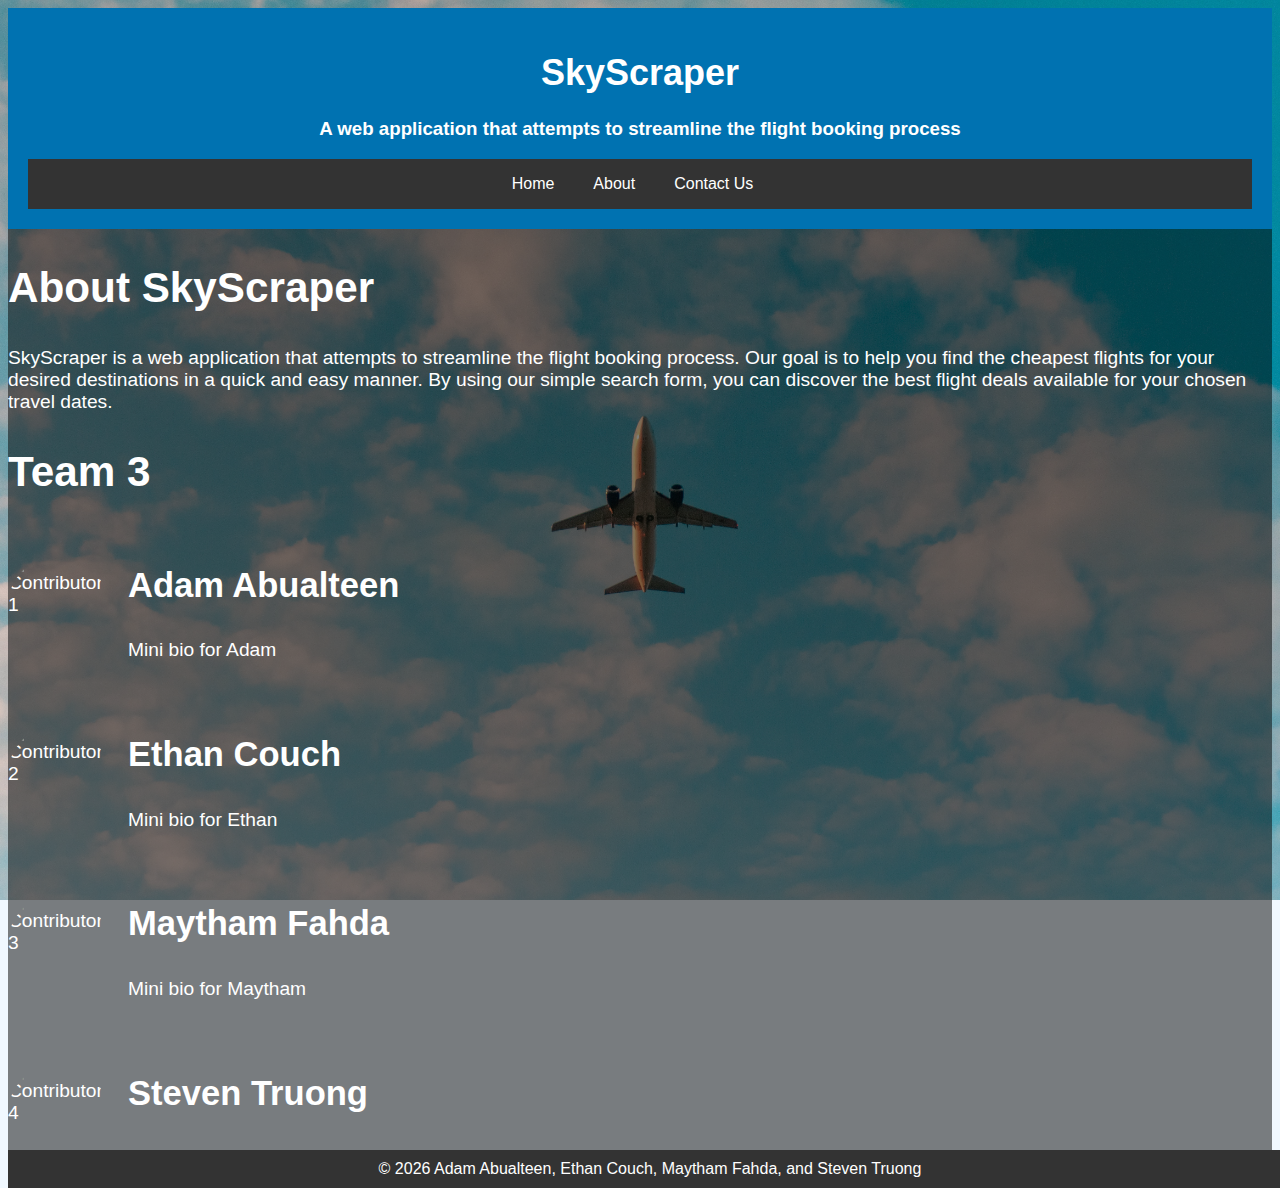
==== about.html @ 6326b6cc "Added a whole bunch of stuff I cant even list them all ong" ====
<!DOCTYPE html>
<html lang="en">
<head>
    <meta charset="UTF-8">
    <meta name="viewport" content="width=device-width, initial-scale=1.0">
    <link rel="stylesheet" href="styles.css">
    <script defer src="scripts.js"></script>
    <title>SkyScraper | About</title>
</head>
<body>
    <div class="color-overlay"></div>
    <header>
        <h1>SkyScraper</h1>
        <h3>A web application that attempts to streamline the flight booking process</h3>
        <nav>
            <ul>
                <li><a href="index.html">Home</a></li>
                <li><a href="about.html">About</a></li>
                <li><a href="contact.html">Contact Us</a></li>
            </ul>
        </nav>
    </header>
    <main class="about-main">
        <section>
            <h2>About SkyScraper</h2>
            <p>
                SkyScraper is a web application that attempts to streamline the flight booking process.
                Our goal is to help you find the cheapest flights for your desired destinations in a quick and easy manner.
                By using our simple search form, you can discover the best flight deals available for your chosen travel dates.
            </p>
        </section>
        <section>
            <h2>Team 3</h2>
            <div class="contributor">
                <img src="contributor1.jpg" alt="Contributor 1" />
                <div>
                    <h3>Adam Abualteen</h3>
                    <p>Mini bio for Adam</p>
                </div>
            </div>
            <div class="contributor">
                <img src="contributor2.jpg" alt="Contributor 2" />
                <div>
                    <h3>Ethan Couch</h3>
                    <p>Mini bio for Ethan</p>
                </div>
            </div>
            <div class="contributor">
                <img src="contributor3.jpg" alt="Contributor 3" />
                <div>
                    <h3>Maytham Fahda</h3>
                    <p>Mini bio for Maytham</p>
                </div>
            </div>
            <div class="contributor">
                <img src="contributor4.jpg" alt="Contributor 4" />
                <div>
                    <h3>Steven Truong</h3>
                    <p>Mini bio for Steven</p>
                </div>
            </div>
        </section>
    </main>
    <footer>
        <p>&copy; <span id="currentYear"></span> Adam Abualteen, Ethan Couch, Maytham Fahda, and Steven Truong</p>
    </footer>
</body>
</html>
---- styles.css ----
html {
    height: 100%;
}

body {
    font-family: Arial, sans-serif;
    background-color: #f0f8ff;
    background-image: url('plane.jpg');
    background-size: cover;
    background-position: center;
    background-attachment: fixed;
    position: relative;
    min-height: 100%;
    color: white;
}

.color-overlay {
    background-color: rgba(0, 0, 0, 0.5);
    position: absolute;
    top: 0;
    left: 0;
    width: 100%;
    height: 100%;
    z-index: -1;
}

header {
    background-color: #0072b1;
    padding: 20px;
    text-align: center;
}

header h1 {
    color: white;
    font-size: 36px;
}

header h3 {
    color: white;
}

form {
    display: flex;
    flex-direction: column;
    align-items: center;
    margin-top: 30px;
}

label, input {
    margin-bottom: 10px;
}

button {
    background-color: #0072b1;
    color: white;
    padding: 10px 20px;
    border: none;
    cursor: pointer;
}

button:hover {
    background-color: #005b8e;
}

#result {
    margin-top: 20px;
    text-align: center;
}

.g-recaptcha {
    margin-bottom: 15px;
}

nav {
    background-color: #333;
    padding: 10px;
    text-align: center; 
}

nav ul {
    list-style-type: none;
    margin: 0;
    padding: 0;
    display: inline-flex; 
}

nav li {
    margin-right: 15px;
    display: inline-block; 
}

nav a {
    color: white;
    text-decoration: none;
    padding: 6px 12px;
    display: inline-block;
}

nav a:hover {
    background-color: #555;
    color: white;
}

.about-main {
    font-size: 1.2em;
}

.about-main h2 {
    font-size: 2.2em;
}

.about-main h3 {
    font-size: 1.8em;
}

.contributor {
    display: flex;
    align-items: center;
    margin-bottom: 20px;
}

.contributor img {
    width: 100px;
    height: 100px;
    object-fit: cover;
    margin-right: 20px;
    border-radius: 50%;
}

footer {
    background-color: #333;
    color: white;
    padding: 10px;
    text-align: center;
    position: absolute;
    bottom: 0;
    width: 100%;
}

footer p {
    margin: 0;
}
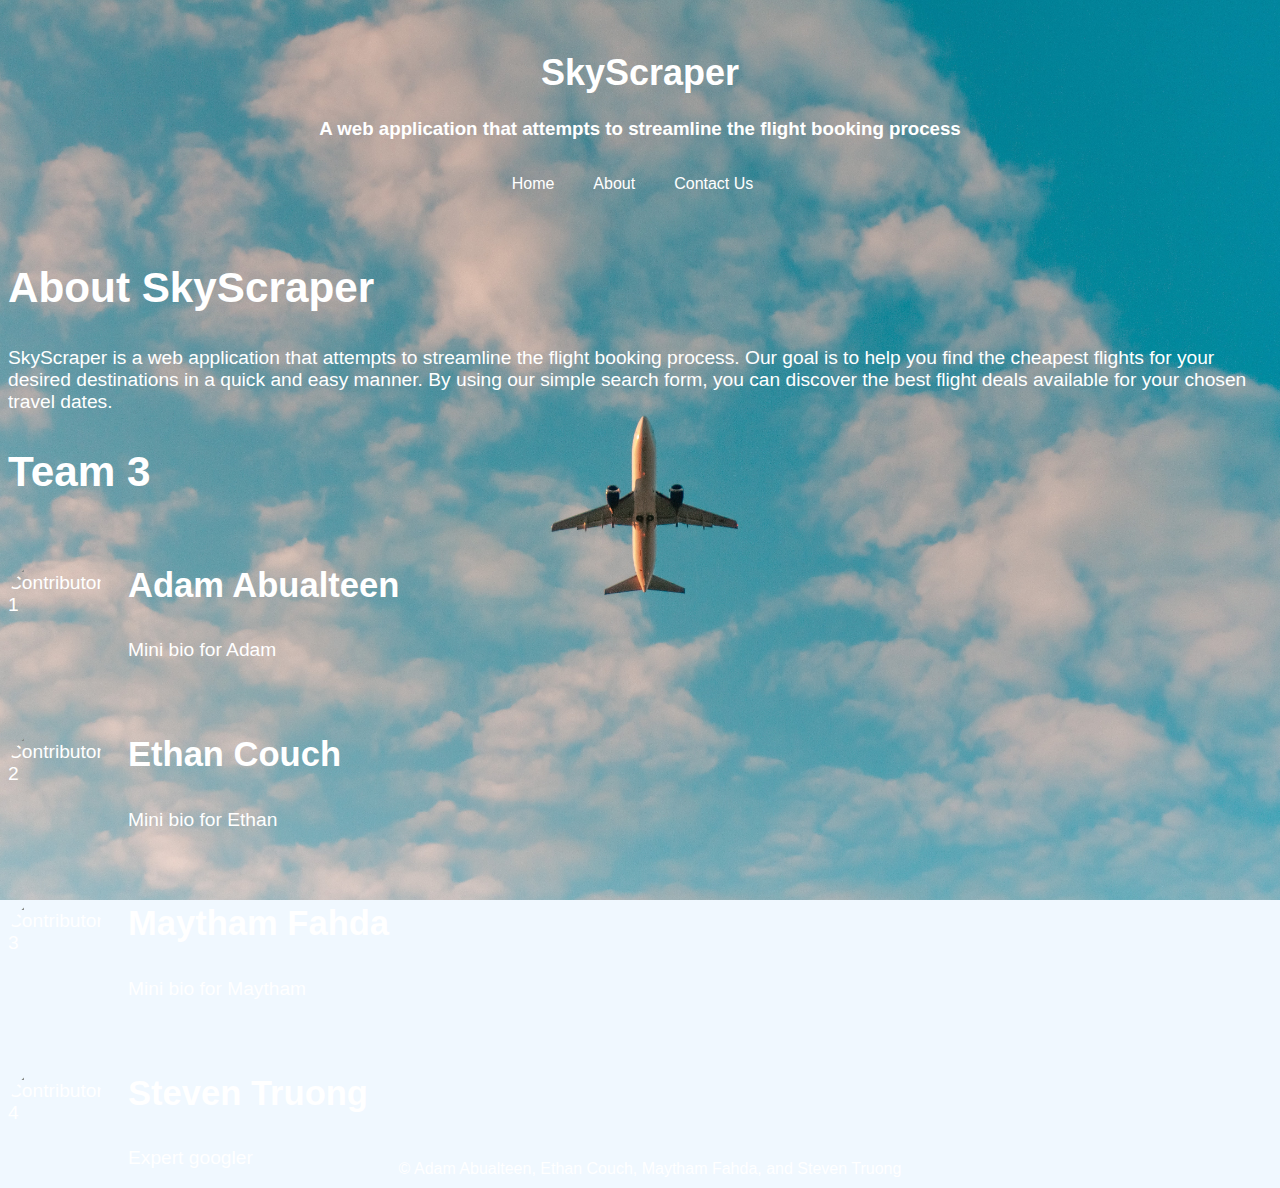
==== commit 72bd10de: "Added google flights link feature" ====
--- a/about.html
+++ b/about.html
@@ -1,5 +1,6 @@
 <!DOCTYPE html>
 <html lang="en">
+    
 <head>
     <meta charset="UTF-8">
     <meta name="viewport" content="width=device-width, initial-scale=1.0">
@@ -7,18 +8,18 @@
     <script defer src="scripts.js"></script>
     <title>SkyScraper | About</title>
 </head>
+
 <body>
-    <div class="color-overlay"></div>
     <header>
         <h1>SkyScraper</h1>
         <h3>A web application that attempts to streamline the flight booking process</h3>
-        <nav>
-            <ul>
-                <li><a href="index.html">Home</a></li>
-                <li><a href="about.html">About</a></li>
-                <li><a href="contact.html">Contact Us</a></li>
-            </ul>
-        </nav>
+            <nav>
+                <ul>
+                    <li><a href="index.html">Home</a></li>
+                    <li><a href="about.html">About</a></li>
+                    <li><a href="contact.html">Contact Us</a></li>
+                </ul>
+            </nav>
     </header>
     <main class="about-main">
         <section>
@@ -56,7 +57,7 @@
                 <img src="contributor4.jpg" alt="Contributor 4" />
                 <div>
                     <h3>Steven Truong</h3>
-                    <p>Mini bio for Steven</p>
+                    <p>Expert googler</p>
                 </div>
             </div>
         </section>
--- a/styles.css
+++ b/styles.css
@@ -1,142 +1,146 @@
 html {
-    height: 100%;
+  height: 100%;
 }
 
 body {
-    font-family: Arial, sans-serif;
-    background-color: #f0f8ff;
-    background-image: url('plane.jpg');
-    background-size: cover;
-    background-position: center;
-    background-attachment: fixed;
-    position: relative;
-    min-height: 100%;
-    color: white;
+  font-family: Arial, sans-serif;
+  background-color: #f0f8ff;
+  background-image: url("plane.jpg");
+  background-size: cover;
+  background-position: center;
+  background-attachment: fixed;
+  position: relative;
+  min-height: 100%;
+  color: white;
 }
 
 .color-overlay {
-    background-color: rgba(0, 0, 0, 0.5);
-    position: absolute;
-    top: 0;
-    left: 0;
-    width: 100%;
-    height: 100%;
-    z-index: -1;
+  background-color: rgba(0, 0, 0, 0.5);
+  position: absolute;
+  top: 0;
+  left: 0;
+  width: 100%;
+  height: 100%;
+  z-index: -1;
 }
 
 header {
-    background-color: #0072b1;
-    padding: 20px;
-    text-align: center;
+  background-color: transparent;
+  background: none;
+  padding: 20px;
+  text-align: center;
 }
 
 header h1 {
-    color: white;
-    font-size: 36px;
+  color: white;
+  font-size: 36px;
 }
 
 header h3 {
-    color: white;
+  color: white;
 }
 
 form {
-    display: flex;
-    flex-direction: column;
-    align-items: center;
-    margin-top: 30px;
+  display: flex;
+  flex-direction: column;
+  align-items: center;
+  margin-top: 30px;
 }
 
-label, input {
-    margin-bottom: 10px;
+label,
+input {
+  margin-bottom: 10px;
 }
 
 button {
-    background-color: #0072b1;
-    color: white;
-    padding: 10px 20px;
-    border: none;
-    cursor: pointer;
+  background-color: #0072b1;
+  color: white;
+  padding: 10px 20px;
+  border: none;
+  cursor: pointer;
 }
 
 button:hover {
-    background-color: #005b8e;
+  background-color: #005b8e;
 }
 
 #result {
-    margin-top: 20px;
-    text-align: center;
+  margin-top: 20px;
+  text-align: center;
 }
 
 .g-recaptcha {
-    margin-bottom: 15px;
+  margin-bottom: 15px;
+  opacity: 0.7;
 }
 
 nav {
-    background-color: #333;
-    padding: 10px;
-    text-align: center; 
+  background-color: transparent;
+  padding: 10px;
+  text-align: center;
 }
 
 nav ul {
-    list-style-type: none;
-    margin: 0;
-    padding: 0;
-    display: inline-flex; 
+  list-style-type: none;
+  margin: 0;
+  padding: 0;
+  display: inline-flex;
 }
 
 nav li {
-    margin-right: 15px;
-    display: inline-block; 
+  margin-right: 15px;
+  display: inline-block;
 }
 
 nav a {
-    color: white;
-    text-decoration: none;
-    padding: 6px 12px;
-    display: inline-block;
+  color: white;
+  text-decoration: none;
+  padding: 6px 12px;
+  display: inline-block;
 }
 
 nav a:hover {
-    background-color: #555;
-    color: white;
+  background-color: #555;
+  color: white;
 }
 
 .about-main {
-    font-size: 1.2em;
+  font-size: 1.2em;
 }
 
 .about-main h2 {
-    font-size: 2.2em;
+  font-size: 2.2em;
 }
 
 .about-main h3 {
-    font-size: 1.8em;
+  font-size: 1.8em;
 }
 
 .contributor {
-    display: flex;
-    align-items: center;
-    margin-bottom: 20px;
+  display: flex;
+  align-items: center;
+  margin-bottom: 20px;
 }
 
 .contributor img {
-    width: 100px;
-    height: 100px;
-    object-fit: cover;
-    margin-right: 20px;
-    border-radius: 50%;
+  width: 100px;
+  height: 100px;
+  object-fit: cover;
+  margin-right: 20px;
+  border-radius: 50%;
 }
 
 footer {
-    background-color: #333;
-    color: white;
-    padding: 10px;
-    text-align: center;
-    position: absolute;
-    bottom: 0;
-    width: 100%;
+  background-color: transparent;
+  color: white;
+  padding: 10px;
+  text-align: center;
+  position: absolute;
+  bottom: 0;
+  width: 100%;
 }
 
 footer p {
-    margin: 0;
-}+  margin: 0;
+  background-color: transparent;
+}
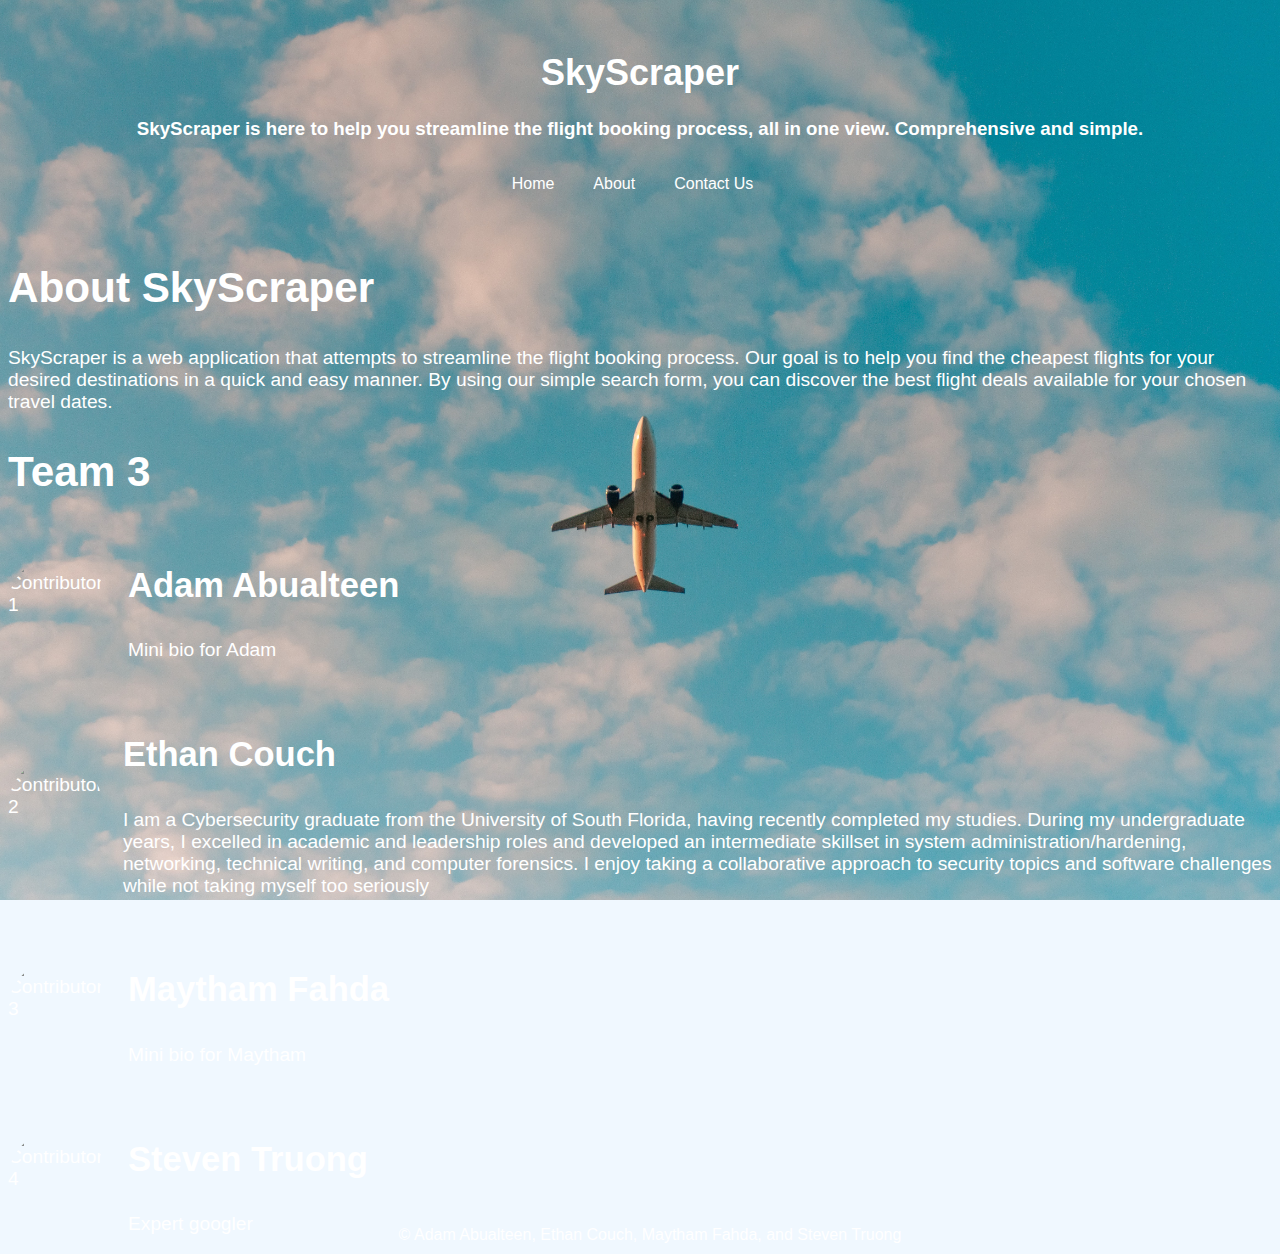
==== commit 2f2ad053: "Syntactical Changes" ====
--- a/about.html
+++ b/about.html
@@ -12,7 +12,7 @@
 <body>
     <header>
         <h1>SkyScraper</h1>
-        <h3>A web application that attempts to streamline the flight booking process</h3>
+        <h3>SkyScraper is here to help you streamline the flight booking process, all in one view. Comprehensive and simple.</h3>
             <nav>
                 <ul>
                     <li><a href="index.html">Home</a></li>
@@ -43,7 +43,7 @@
                 <img src="contributor2.jpg" alt="Contributor 2" />
                 <div>
                     <h3>Ethan Couch</h3>
-                    <p>Mini bio for Ethan</p>
+                    <p>I am a Cybersecurity graduate from the University of South Florida, having recently completed my studies. During my undergraduate years, I excelled in academic and leadership roles and developed an intermediate skillset in system administration/hardening, networking, technical writing, and computer forensics. I enjoy taking a collaborative approach to security topics and software challenges while not taking myself too seriously</p>
                 </div>
             </div>
             <div class="contributor">
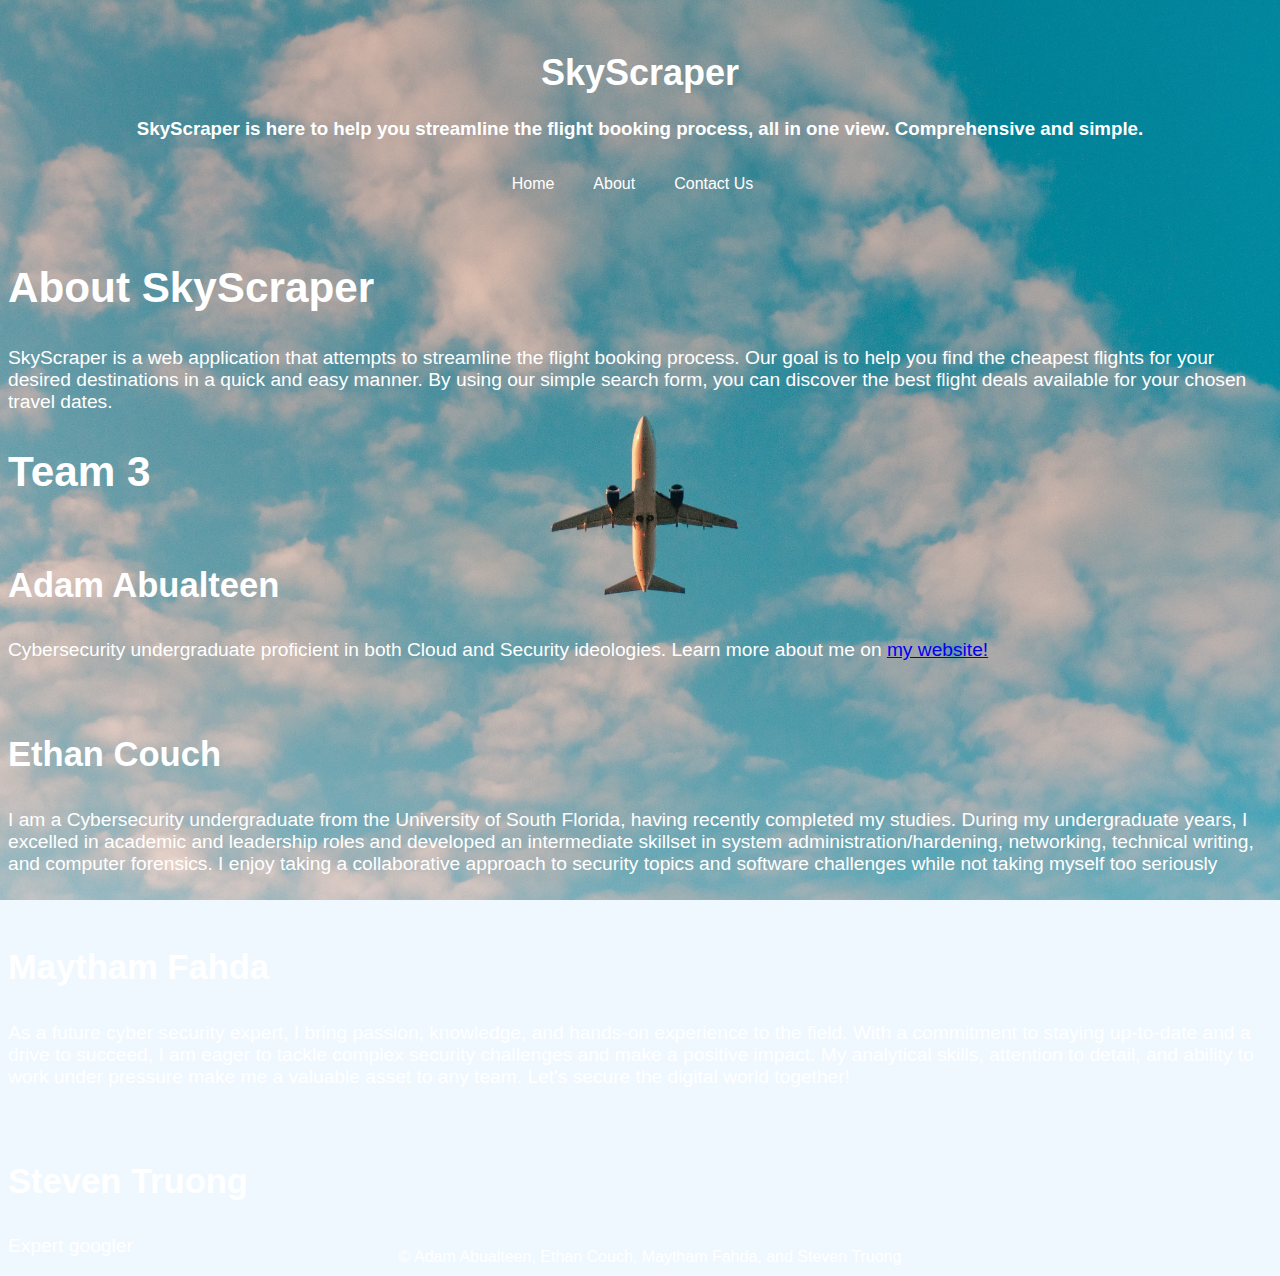
==== commit 54683baf: "Added minibios" ====
--- a/about.html
+++ b/about.html
@@ -33,28 +33,24 @@
         <section>
             <h2>Team 3</h2>
             <div class="contributor">
-                <img src="contributor1.jpg" alt="Contributor 1" />
                 <div>
                     <h3>Adam Abualteen</h3>
-                    <p>Mini bio for Adam</p>
+                    <p>Cybersecurity undergraduate proficient in both Cloud and Security ideologies. Learn more about me on <a href="http://appletini.dev/">my website!</a></p>
                 </div>
             </div>
             <div class="contributor">
-                <img src="contributor2.jpg" alt="Contributor 2" />
                 <div>
                     <h3>Ethan Couch</h3>
-                    <p>I am a Cybersecurity graduate from the University of South Florida, having recently completed my studies. During my undergraduate years, I excelled in academic and leadership roles and developed an intermediate skillset in system administration/hardening, networking, technical writing, and computer forensics. I enjoy taking a collaborative approach to security topics and software challenges while not taking myself too seriously</p>
+                    <p>I am a Cybersecurity undergraduate from the University of South Florida, having recently completed my studies. During my undergraduate years, I excelled in academic and leadership roles and developed an intermediate skillset in system administration/hardening, networking, technical writing, and computer forensics. I enjoy taking a collaborative approach to security topics and software challenges while not taking myself too seriously</p>
                 </div>
             </div>
             <div class="contributor">
-                <img src="contributor3.jpg" alt="Contributor 3" />
                 <div>
                     <h3>Maytham Fahda</h3>
-                    <p>Mini bio for Maytham</p>
+                    <p>As a future cyber security expert, I bring passion, knowledge, and hands-on experience to the field. With a commitment to staying up-to-date and a drive to succeed, I am eager to tackle complex security challenges and make a positive impact. My analytical skills, attention to detail, and ability to work under pressure make me a valuable asset to any team. Let's secure the digital world together!</p>
                 </div>
             </div>
             <div class="contributor">
-                <img src="contributor4.jpg" alt="Contributor 4" />
                 <div>
                     <h3>Steven Truong</h3>
                     <p>Expert googler</p>
--- a/styles.css
+++ b/styles.css
@@ -12,6 +12,20 @@
   position: relative;
   min-height: 100%;
   color: white;
+}
+
+#contact {
+  padding: 50px 15px;
+  background: white;
+  text-align: center;
+  opacity: 0.6;
+  border-radius: 50px;
+  width: 30%;
+  align-content: center;
+  align-items: center;
+  display: block;
+  margin-left: auto;
+  margin-right: auto;
 }
 
 .color-overlay {
